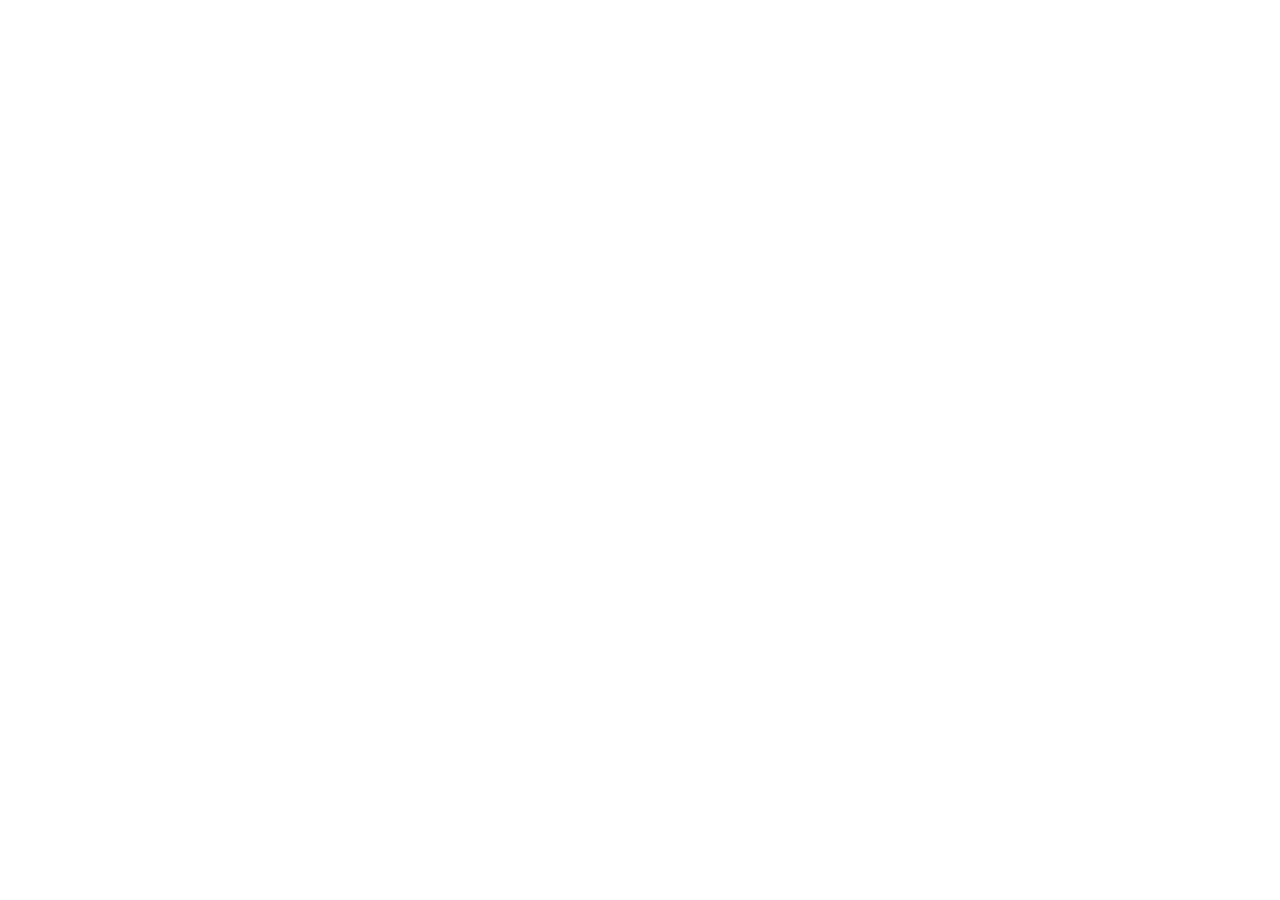
==== target/classes/static/index.html @ 8e9afdea "change bussiness logics" ====
<!DOCTYPE html>
<html lang="en">
  <head>
    <meta charset="UTF-8" />
    <meta name="viewport" content="width=device-width, initial-scale=1.0" />
    <title>Campus Eatery</title>
    <script type="module" crossorigin src="/assets/index-7CvpyEwn.js"></script>
    <link rel="stylesheet" crossorigin href="/assets/index-CTZlxi11.css">
  </head>
  <body>
    <div id="root"></div>
  </body>
</html>
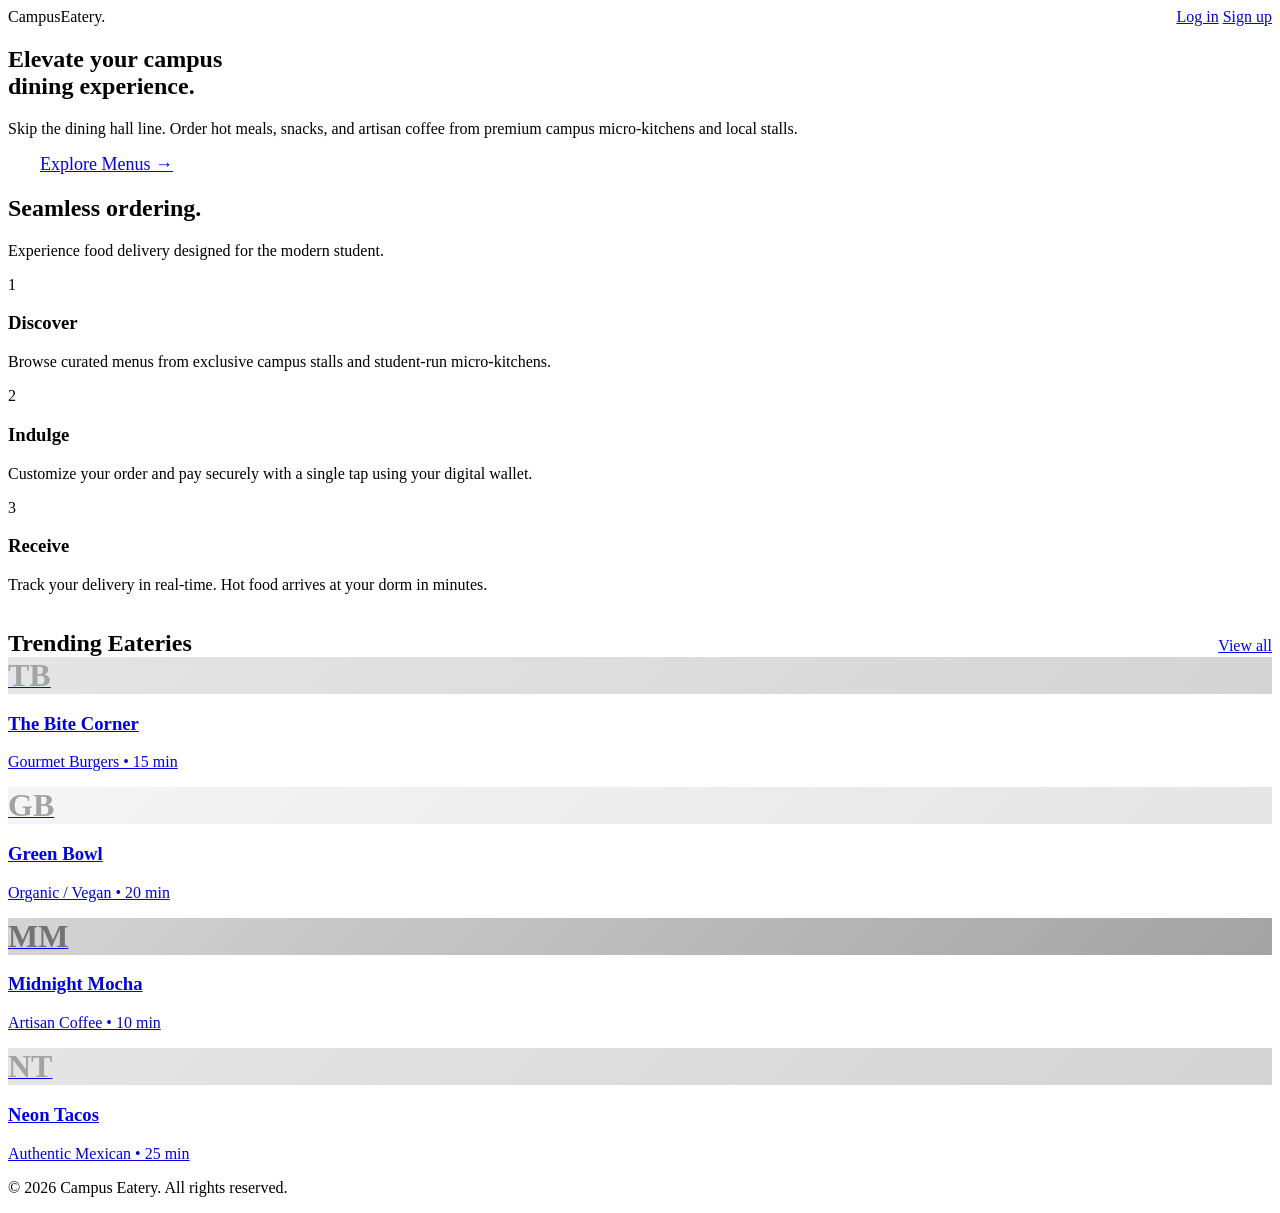
==== commit 80891442: "fix" ====
--- a/target/classes/static/index.html
+++ b/target/classes/static/index.html
@@ -1,14 +1,116 @@
-<!DOCTYPE html>
-<html lang="en">
-  <head>
-    <meta charset="UTF-8" />
-    <meta name="viewport" content="width=device-width, initial-scale=1.0" />
-    <title>Campus Eatery</title>
-    <script type="module" crossorigin src="/assets/index-7CvpyEwn.js"></script>
-    <link rel="stylesheet" crossorigin href="/assets/index-CTZlxi11.css">
-  </head>
-  <body>
-    <div id="root"></div>-
-  </body>
-</html>
+<!DOCTYPE html>
+<html lang="en">
+<head>
+    <meta charset="UTF-8">
+    <meta name="viewport" content="width=device-width, initial-scale=1.0">
+    <title>Campus Eatery | Elevate Your Campus Dining</title>
+    <meta name="description" content="Order hot meals, snacks, and artisan coffee from premium campus micro-kitchens and local stalls.">
+    <link rel="stylesheet" href="/css/styles.css">
+</head>
+<body>
+
+    <nav class="navbar">
+        <div class="container" style="display: flex; justify-content: space-between; align-items: center; width: 100%;">
+            <div class="logo">CampusEatery.</div>
+            <div class="nav-links">
+                <a href="#login">Log in</a>
+                <a href="#signup" class="btn-primary">Sign up</a>
+            </div>
+        </div>
+    </nav>
+
+    <main>
+        <section class="hero">
+            <div class="container animate-fade-in delay-1">
+                <h1>Elevate your campus<br>dining experience.</h1>
+                <p>Skip the dining hall line. Order hot meals, snacks, and artisan coffee from premium campus micro-kitchens and local stalls.</p>
+                <a href="#explore" class="btn-primary" style="font-size: 1.125rem; padding: 1rem 2rem;">Explore Menus &rarr;</a>
+            </div>
+        </section>
+
+        <section class="features">
+            <div class="container">
+                <div class="section-header animate-fade-in delay-2">
+                    <h2>Seamless ordering.</h2>
+                    <p style="color: var(--gray-400); margin-top: 0.5rem;">Experience food delivery designed for the modern student.</p>
+                </div>
+                <div class="features-grid">
+                    <div class="feature-card animate-fade-in delay-2">
+                        <div class="feature-icon">1</div>
+                        <h3>Discover</h3>
+                        <p>Browse curated menus from exclusive campus stalls and student-run micro-kitchens.</p>
+                    </div>
+                    <div class="feature-card animate-fade-in delay-3">
+                        <div class="feature-icon">2</div>
+                        <h3>Indulge</h3>
+                        <p>Customize your order and pay securely with a single tap using your digital wallet.</p>
+                    </div>
+                    <div class="feature-card animate-fade-in delay-4">
+                        <div class="feature-icon">3</div>
+                        <h3>Receive</h3>
+                        <p>Track your delivery in real-time. Hot food arrives at your dorm in minutes.</p>
+                    </div>
+                </div>
+            </div>
+        </section>
+
+        <section class="eateries" id="explore">
+            <div class="container">
+                <div class="section-header animate-fade-in delay-1" style="text-align: left; display: flex; justify-content: space-between; align-items: flex-end;">
+                    <h2 style="margin-bottom: 0;">Trending Eateries</h2>
+                    <a href="#all" style="font-weight: 500; border-bottom: 1px solid var(--black); padding-bottom: 2px;">View all</a>
+                </div>
+                
+                <div class="eateries-grid">
+                    <a href="#stall-1" class="eatery-card animate-fade-in delay-1">
+                        <div class="eatery-img" style="background: linear-gradient(135deg, #e5e5e5, #d4d4d4);">
+                            <span style="font-weight: bold; font-size: 2rem; color: #a3a3a3;">TB</span>
+                        </div>
+                        <div class="eatery-content">
+                            <h3>The Bite Corner</h3>
+                            <p>Gourmet Burgers • 15 min</p>
+                        </div>
+                    </a>
+                    
+                    <a href="#stall-2" class="eatery-card animate-fade-in delay-2">
+                        <div class="eatery-img" style="background: linear-gradient(135deg, #f5f5f5, #e5e5e5);">
+                            <span style="font-weight: bold; font-size: 2rem; color: #a3a3a3;">GB</span>
+                        </div>
+                        <div class="eatery-content">
+                            <h3>Green Bowl</h3>
+                            <p>Organic / Vegan • 20 min</p>
+                        </div>
+                    </a>
+                    
+                    <a href="#stall-3" class="eatery-card animate-fade-in delay-3">
+                        <div class="eatery-img" style="background: linear-gradient(135deg, #d4d4d4, #a3a3a3);">
+                            <span style="font-weight: bold; font-size: 2rem; color: #737373;">MM</span>
+                        </div>
+                        <div class="eatery-content">
+                            <h3>Midnight Mocha</h3>
+                            <p>Artisan Coffee • 10 min</p>
+                        </div>
+                    </a>
+                    
+                    <a href="#stall-4" class="eatery-card animate-fade-in delay-4">
+                        <div class="eatery-img" style="background: linear-gradient(135deg, #e5e5e5, #d4d4d4);">
+                            <span style="font-weight: bold; font-size: 2rem; color: #a3a3a3;">NT</span>
+                        </div>
+                        <div class="eatery-content">
+                            <h3>Neon Tacos</h3>
+                            <p>Authentic Mexican • 25 min</p>
+                        </div>
+                    </a>
+                </div>
+            </div>
+        </section>
+    </main>
+
+    <footer>
+        <div class="container">
+            <p>&copy; 2026 Campus Eatery. All rights reserved.</p>
+        </div>
+    </footer>
+
+</body>
+</html>
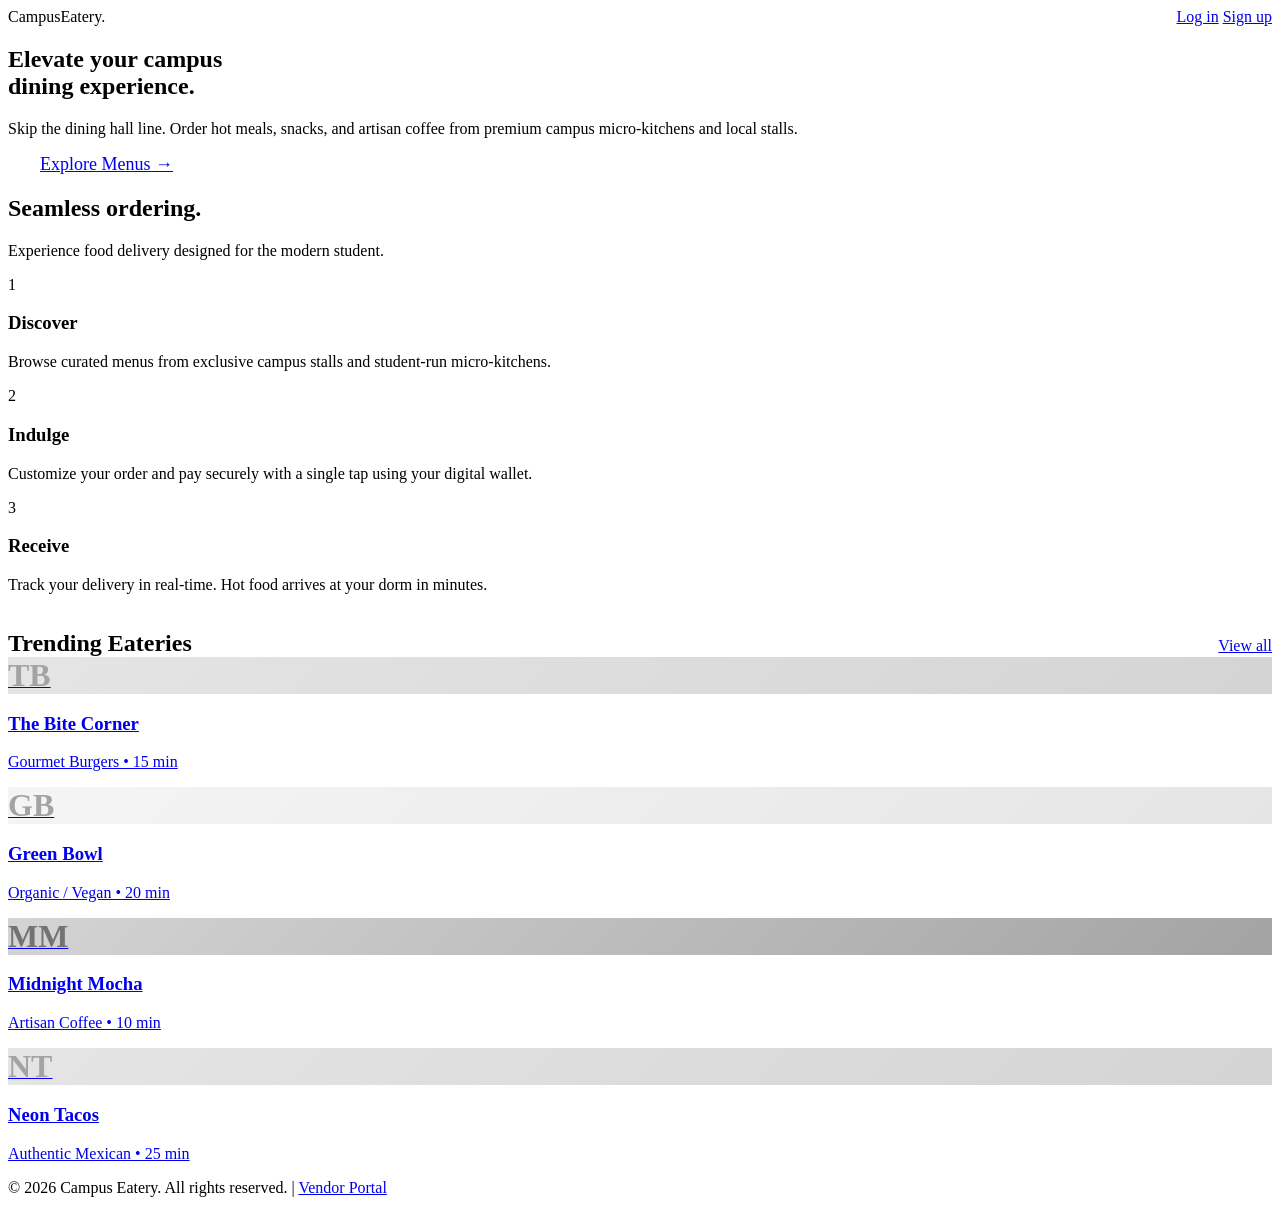
==== commit 50feed6d: "fix issues" ====
--- a/target/classes/static/index.html
+++ b/target/classes/static/index.html
@@ -13,8 +13,9 @@
         <div class="container" style="display: flex; justify-content: space-between; align-items: center; width: 100%;">
             <div class="logo">CampusEatery.</div>
             <div class="nav-links">
-                <a href="#login">Log in</a>
-                <a href="#signup" class="btn-primary">Sign up</a>
+                <a href="#login" id="login-btn">Log in</a>
+                <a href="#signup" id="signup-btn" class="btn-primary">Sign up</a>
+                <div id="user-button" style="display: none;"></div>
             </div>
         </div>
     </nav>
@@ -24,7 +25,7 @@
             <div class="container animate-fade-in delay-1">
                 <h1>Elevate your campus<br>dining experience.</h1>
                 <p>Skip the dining hall line. Order hot meals, snacks, and artisan coffee from premium campus micro-kitchens and local stalls.</p>
-                <a href="#explore" class="btn-primary" style="font-size: 1.125rem; padding: 1rem 2rem;">Explore Menus &rarr;</a>
+                <a href="/vendors.html" class="btn-primary" style="font-size: 1.125rem; padding: 1rem 2rem;">Explore Menus &rarr;</a>
             </div>
         </section>
 
@@ -58,7 +59,7 @@
             <div class="container">
                 <div class="section-header animate-fade-in delay-1" style="text-align: left; display: flex; justify-content: space-between; align-items: flex-end;">
                     <h2 style="margin-bottom: 0;">Trending Eateries</h2>
-                    <a href="#all" style="font-weight: 500; border-bottom: 1px solid var(--black); padding-bottom: 2px;">View all</a>
+                    <a href="/vendors.html" style="font-weight: 500; border-bottom: 1px solid var(--black); padding-bottom: 2px;">View all</a>
                 </div>
                 
                 <div class="eateries-grid">
@@ -108,9 +109,11 @@
 
     <footer>
         <div class="container">
-            <p>&copy; 2026 Campus Eatery. All rights reserved.</p>
+            <p>&copy; 2026 Campus Eatery. All rights reserved. | <a href="/vendor-dashboard.html" style="text-decoration: underline;">Vendor Portal</a></p>
+            <p id="no-frontend-api-warning" hidden style="color: red; margin-top: 1rem;">Failed to load Clerk Authentication SDK.</p>
         </div>
     </footer>
 
+    <script src="/js/auth.js"></script>
 </body>
 </html>
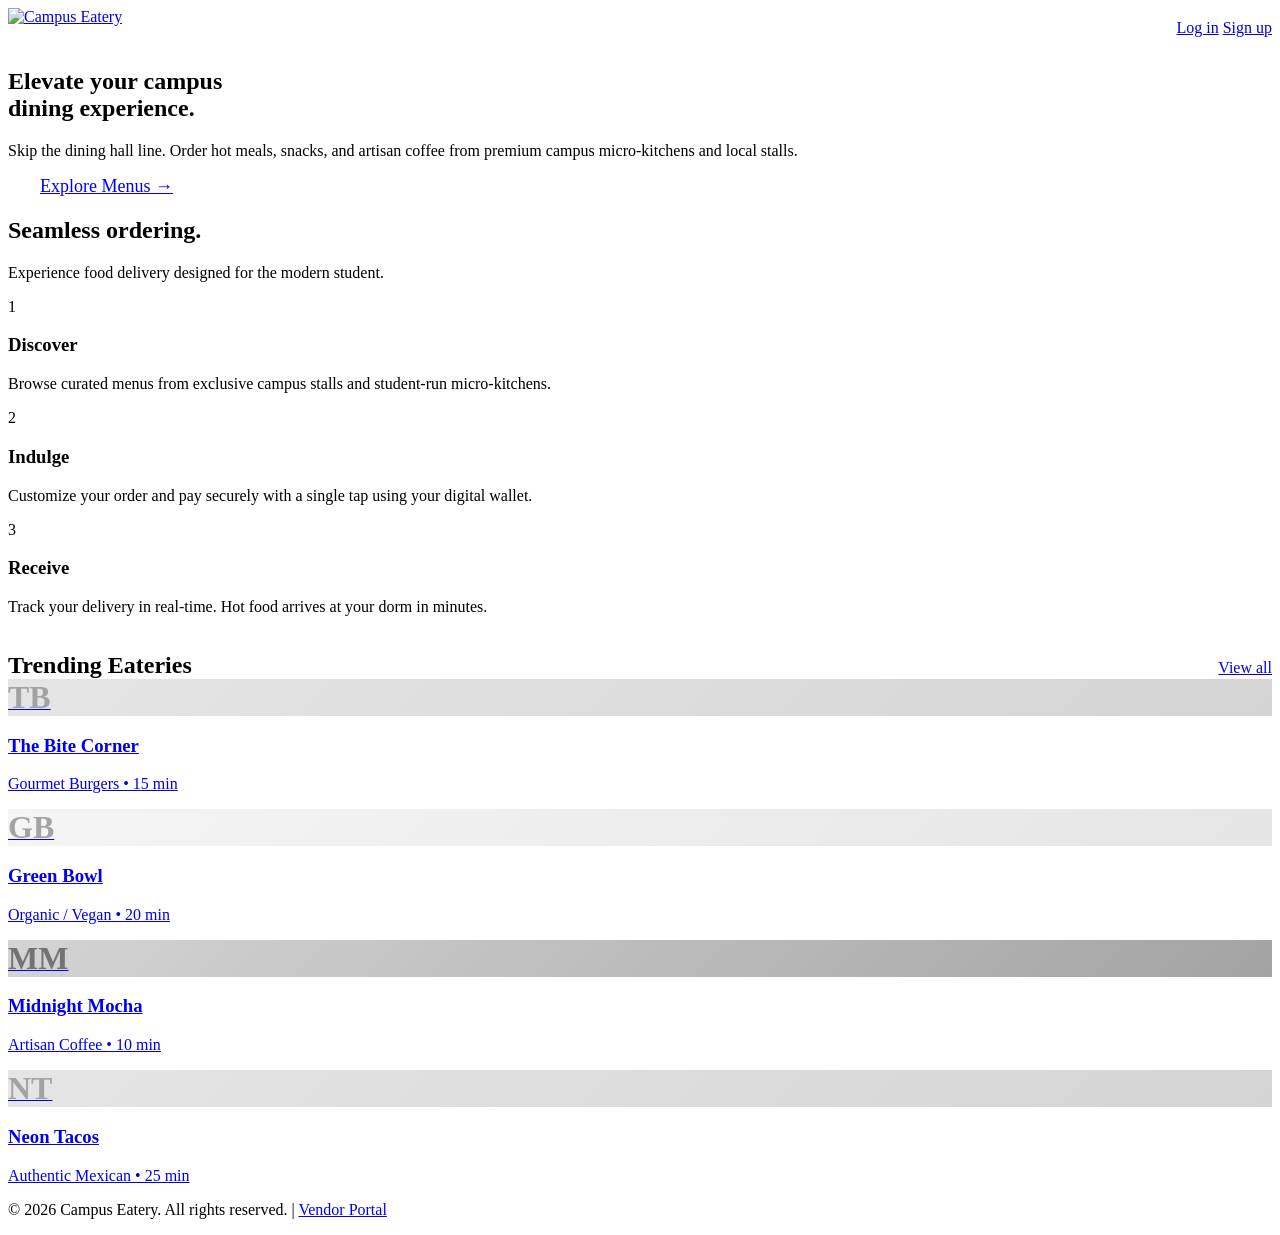
==== commit 775c9e58: "logo" ====
--- a/target/classes/static/index.html
+++ b/target/classes/static/index.html
@@ -11,7 +11,7 @@
 
     <nav class="navbar">
         <div class="container" style="display: flex; justify-content: space-between; align-items: center; width: 100%;">
-            <div class="logo">CampusEatery.</div>
+            <div class="logo"><a href="/index.html"><img src="/images/logo.png" alt="Campus Eatery" style="height: 40px; display: block;"></a></div>
             <div class="nav-links">
                 <a href="#login" id="login-btn">Log in</a>
                 <a href="#signup" id="signup-btn" class="btn-primary">Sign up</a>
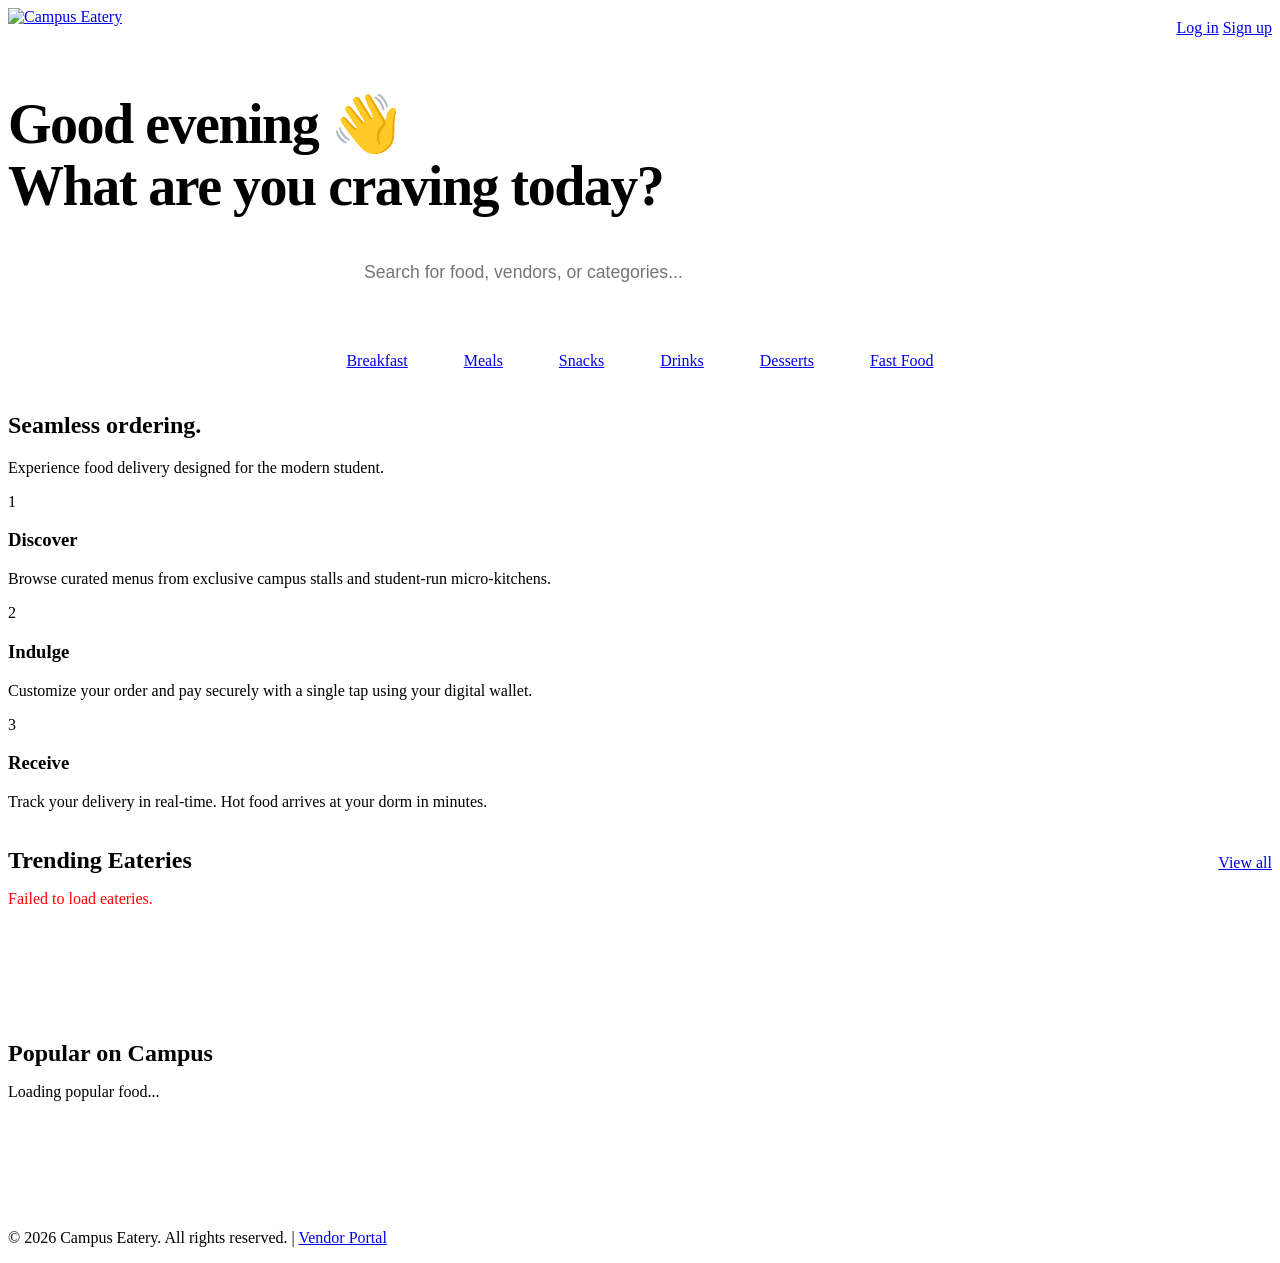
==== commit bab6df82: "fixes" ====
--- a/target/classes/static/index.html
+++ b/target/classes/static/index.html
@@ -23,9 +23,21 @@
     <main>
         <section class="hero">
             <div class="container animate-fade-in delay-1">
-                <h1>Elevate your campus<br>dining experience.</h1>
-                <p>Skip the dining hall line. Order hot meals, snacks, and artisan coffee from premium campus micro-kitchens and local stalls.</p>
-                <a href="/vendors.html" class="btn-primary" style="font-size: 1.125rem; padding: 1rem 2rem;">Explore Menus &rarr;</a>
+                <h1 style="font-size: 3.5rem; font-weight: 800; letter-spacing: -1.5px; margin-bottom: 1.5rem; line-height: 1.1;">Good evening 👋<br>What are you craving today?</h1>
+                
+                <div class="search-bar-container" style="max-width: 600px; margin: 0 auto 2.5rem auto; position: relative;">
+                    <input type="text" id="food-search" placeholder="Search for food, vendors, or categories..." style="width: 100%; padding: 1.25rem 1.5rem; border-radius: var(--radius-full); border: 1px solid var(--border); font-size: 1.1rem; box-shadow: var(--shadow-md); outline: none;">
+                    <button style="position: absolute; right: 8px; top: 50%; transform: translateY(-50%); background: var(--primary); color: white; border: none; border-radius: var(--radius-full); padding: 0.75rem 1.5rem; cursor: pointer; font-weight: 600; font-size: 1rem; transition: background 0.2s;">Search</button>
+                </div>
+                
+                <div class="categories" style="display: flex; gap: 1rem; justify-content: center; flex-wrap: wrap; margin-bottom: 2rem;">
+                    <a href="/vendors.html?category=breakfast" class="category-chip" style="background: var(--surface); border: 1px solid var(--border); padding: 0.6rem 1.25rem; border-radius: var(--radius-full); font-weight: 500; transition: all 0.2s; box-shadow: var(--shadow-sm);">Breakfast</a>
+                    <a href="/vendors.html?category=meals" class="category-chip" style="background: var(--surface); border: 1px solid var(--border); padding: 0.6rem 1.25rem; border-radius: var(--radius-full); font-weight: 500; transition: all 0.2s; box-shadow: var(--shadow-sm);">Meals</a>
+                    <a href="/vendors.html?category=snacks" class="category-chip" style="background: var(--surface); border: 1px solid var(--border); padding: 0.6rem 1.25rem; border-radius: var(--radius-full); font-weight: 500; transition: all 0.2s; box-shadow: var(--shadow-sm);">Snacks</a>
+                    <a href="/vendors.html?category=drinks" class="category-chip" style="background: var(--surface); border: 1px solid var(--border); padding: 0.6rem 1.25rem; border-radius: var(--radius-full); font-weight: 500; transition: all 0.2s; box-shadow: var(--shadow-sm);">Drinks</a>
+                    <a href="/vendors.html?category=desserts" class="category-chip" style="background: var(--surface); border: 1px solid var(--border); padding: 0.6rem 1.25rem; border-radius: var(--radius-full); font-weight: 500; transition: all 0.2s; box-shadow: var(--shadow-sm);">Desserts</a>
+                    <a href="/vendors.html?category=fastfood" class="category-chip" style="background: var(--surface); border: 1px solid var(--border); padding: 0.6rem 1.25rem; border-radius: var(--radius-full); font-weight: 500; transition: all 0.2s; box-shadow: var(--shadow-sm);">Fast Food</a>
+                </div>
             </div>
         </section>
 
@@ -62,46 +74,19 @@
                     <a href="/vendors.html" style="font-weight: 500; border-bottom: 1px solid var(--black); padding-bottom: 2px;">View all</a>
                 </div>
                 
-                <div class="eateries-grid">
-                    <a href="#stall-1" class="eatery-card animate-fade-in delay-1">
-                        <div class="eatery-img" style="background: linear-gradient(135deg, #e5e5e5, #d4d4d4);">
-                            <span style="font-weight: bold; font-size: 2rem; color: #a3a3a3;">TB</span>
-                        </div>
-                        <div class="eatery-content">
-                            <h3>The Bite Corner</h3>
-                            <p>Gourmet Burgers • 15 min</p>
-                        </div>
-                    </a>
-                    
-                    <a href="#stall-2" class="eatery-card animate-fade-in delay-2">
-                        <div class="eatery-img" style="background: linear-gradient(135deg, #f5f5f5, #e5e5e5);">
-                            <span style="font-weight: bold; font-size: 2rem; color: #a3a3a3;">GB</span>
-                        </div>
-                        <div class="eatery-content">
-                            <h3>Green Bowl</h3>
-                            <p>Organic / Vegan • 20 min</p>
-                        </div>
-                    </a>
-                    
-                    <a href="#stall-3" class="eatery-card animate-fade-in delay-3">
-                        <div class="eatery-img" style="background: linear-gradient(135deg, #d4d4d4, #a3a3a3);">
-                            <span style="font-weight: bold; font-size: 2rem; color: #737373;">MM</span>
-                        </div>
-                        <div class="eatery-content">
-                            <h3>Midnight Mocha</h3>
-                            <p>Artisan Coffee • 10 min</p>
-                        </div>
-                    </a>
-                    
-                    <a href="#stall-4" class="eatery-card animate-fade-in delay-4">
-                        <div class="eatery-img" style="background: linear-gradient(135deg, #e5e5e5, #d4d4d4);">
-                            <span style="font-weight: bold; font-size: 2rem; color: #a3a3a3;">NT</span>
-                        </div>
-                        <div class="eatery-content">
-                            <h3>Neon Tacos</h3>
-                            <p>Authentic Mexican • 25 min</p>
-                        </div>
-                    </a>
+                <div class="eateries-grid" id="trending-vendors-grid">
+                    <p style="color: var(--gray-500);">Loading eateries...</p>
+                </div>
+            </div>
+        </section>
+        
+        <section class="popular-food" style="padding: 6rem 0; background: var(--gray-50);">
+            <div class="container">
+                <div class="section-header animate-fade-in delay-1" style="text-align: left; display: flex; justify-content: space-between; align-items: flex-end;">
+                    <h2 style="margin-bottom: 0;">Popular on Campus</h2>
+                </div>
+                <div class="eateries-grid" id="popular-food-grid">
+                    <p style="color: var(--gray-500);">Loading popular food...</p>
                 </div>
             </div>
         </section>
@@ -114,6 +99,79 @@
         </div>
     </footer>
 
+    <script src="/js/api.js"></script>
     <script src="/js/auth.js"></script>
+    <script>
+        document.addEventListener('DOMContentLoaded', async () => {
+            const loadVendors = async () => {
+                try {
+                    const grid = document.getElementById('trending-vendors-grid');
+                    const vendors = await window.api.getVendors();
+                    
+                    if (!vendors || vendors.length === 0) {
+                        grid.innerHTML = '<p>No eateries available right now.</p>';
+                        return;
+                    }
+                    
+                    grid.innerHTML = vendors.slice(0, 4).map((vendor, index) => `
+                        <a href="/menu.html?vendorId=${vendor.id}" class="eatery-card animate-fade-in delay-${(index % 4) + 1}">
+                            <div class="eatery-img" style="background: linear-gradient(135deg, #e5e5e5, #d4d4d4);">
+                                <span style="font-weight: bold; font-size: 2rem; color: #a3a3a3;">${vendor.name ? vendor.name.substring(0, 2).toUpperCase() : 'CE'}</span>
+                            </div>
+                            <div class="eatery-content">
+                                <h3>${vendor.name}</h3>
+                                <p>${vendor.description || 'Premium Campus Food'}</p>
+                                <div style="display: flex; gap: 0.5rem; margin-top: 0.5rem;">
+                                    <span style="font-size: 0.8rem; background: var(--gray-200); padding: 0.2rem 0.5rem; border-radius: 4px;">★ ${vendor.rating ? vendor.rating.toFixed(1) : '4.5'}</span>
+                                    <span style="font-size: 0.8rem; background: var(--success); color: white; padding: 0.2rem 0.5rem; border-radius: 4px;">Open Now</span>
+                                </div>
+                            </div>
+                        </a>
+                    `).join('');
+                } catch (err) {
+                    document.getElementById('trending-vendors-grid').innerHTML = '<p style="color: red;">Failed to load eateries.</p>';
+                }
+            };
+            
+            const loadRecommendations = async () => {
+                try {
+                    const grid = document.getElementById('popular-food-grid');
+                    const recommendations = await window.api.getRecommendations();
+                    
+                    if (!recommendations || recommendations.length === 0) {
+                        grid.innerHTML = '<p>No recommendations available right now.</p>';
+                        return;
+                    }
+                    
+                    grid.innerHTML = recommendations.slice(0, 4).map((item, index) => {
+                        const price = item.price ? (item.price / 100).toFixed(2) : '0.00';
+                        return `
+                        <div class="eatery-card animate-fade-in delay-${(index % 4) + 1}" style="padding: 1.5rem; display: flex; flex-direction: column; justify-content: space-between; background: var(--surface);">
+                            <div>
+                                <h3 style="font-size: 1.1rem; margin-bottom: 0.25rem;">${item.name}</h3>
+                                <p style="color: var(--gray-500); font-size: 0.9rem; margin-bottom: 1rem;">Popular pick</p>
+                                <span style="font-weight: 600;">₹${price}</span>
+                            </div>
+                            <button onclick="window.location.href='/vendors.html'" class="btn-primary" style="margin-top: 1rem; width: 100%; text-align: center;">View Menu</button>
+                        </div>
+                        `;
+                    }).join('');
+                } catch (err) {
+                    document.getElementById('popular-food-grid').innerHTML = '<p style="color: red;">Failed to load popular food.</p>';
+                }
+            };
+
+            loadVendors();
+            
+            // Check if user is ready to load personalized recommendations
+            const checkSession = setInterval(() => {
+                if (window.Clerk && window.Clerk.isReady) {
+                    clearInterval(checkSession);
+                    loadRecommendations();
+                }
+            }, 100);
+            setTimeout(() => clearInterval(checkSession), 5000); // Stop checking after 5s
+        });
+    </script>
 </body>
 </html>
